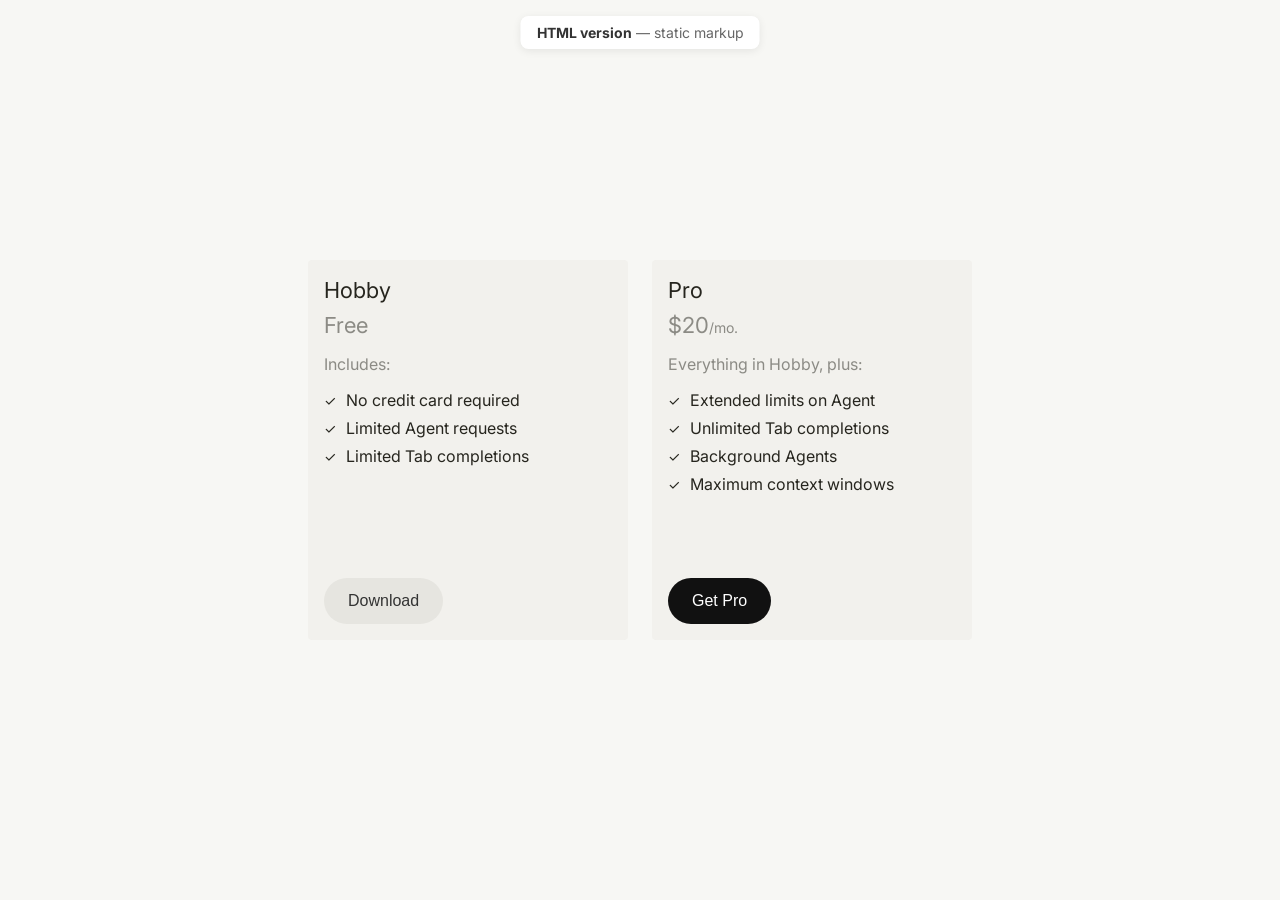
==== index.html @ d36ac08c "Initial commit" ====
<!DOCTYPE html>
<html lang="en">
<head>
    <meta charset="UTF-8">
    <meta name="viewport" content="width=device-width, initial-scale=1.0">
    <title>Pricing Plans — HTML version</title>
    <link rel="preconnect" href="https://fonts.googleapis.com">
    <link rel="preconnect" href="https://fonts.gstatic.com" crossorigin>
    <link href="https://fonts.googleapis.com/css2?family=Inter:wght@400;500;600;700&display=swap" rel="stylesheet">
    <link rel="stylesheet" href="styles.css">
</head>
<body>
    <p class="page-label"><strong>HTML version</strong> — static markup</p>
    <div class="cards-container">
        <div class="card">
            <div class="card-top">
                <h3 class="card-title">Hobby</h3>
                <p class="card-price">
                    <span class="card-price-amount">Free</span>
                </p>
                <div class="card-content">
                    <p class="includes-text">Includes:</p>
                    <ul class="features-list">
                        <li>
                            <span class="checkmark">✓</span>
                            No credit card required
                        </li>
                        <li>
                            <span class="checkmark">✓</span>
                            Limited Agent requests
                        </li>
                        <li>
                            <span class="checkmark">✓</span>
                            Limited Tab completions
                        </li>
                    </ul>
                </div>
            </div>
            <button class="download-button secondary">Download</button>
        </div>
        <div class="card">
            <div class="card-top">
                <h3 class="card-title">Pro</h3>
                <p class="card-price">
                    <span class="card-price-amount">$20</span>
                    <span class="card-price-period">/mo.</span>
                </p>
                <div class="card-content">
                    <p class="includes-text">Everything in Hobby, plus:</p>
                    <ul class="features-list">
                        <li>
                            <span class="checkmark">✓</span>
                            Extended limits on Agent
                        </li>
                        <li>
                            <span class="checkmark">✓</span>
                            Unlimited Tab completions
                        </li>
                        <li>
                            <span class="checkmark">✓</span>
                            Background Agents
                        </li>
                        <li>
                            <span class="checkmark">✓</span>
                            Maximum context windows
                        </li>
                    </ul>
                </div>
            </div>
            <button class="download-button primary">Get Pro</button>
        </div>
    </div>
</body>
</html>
---- styles.css ----
* {
    margin: 0;
    padding: 0;
    box-sizing: border-box;
}

body {
    font-family: 'Inter', -apple-system, BlinkMacSystemFont, 'Segoe UI', Roboto, sans-serif;
    background-color: #f7f7f4;
    display: flex;
    justify-content: center;
    align-items: center;
    min-height: 100vh;
    padding: 20px;
}

.cards-container {
    display: flex;
    flex-direction: row;
    gap: 24px;
    flex-wrap: nowrap;
    justify-content: center;
    align-items: flex-start;
}

.card {
    display: flex;
    flex-direction: column;
    min-height: 380px;
    background-color: #f2f1ed;
    border-radius: 4px;
    padding: 16px;
    width: 320px;
    flex-shrink: 0;
}

.card-top {
    display: flex;
    flex-direction: column;
}

.card-title {
    font-size: 22px;
    line-height: 28px;
    font-weight: 400;
    color: #26251e;
    margin-bottom: 8px;
}

.card-price {
    font-size: 20px;
    color: rgba(38, 37, 30, 0.5);
    display: inline-flex;
    align-items: baseline;
}

.card-price-amount {
    font-size: 22px;
    font-weight: 400;
    color: rgba(38, 37, 30, 0.5);
}

.card-price-period {
    font-size: 14px;
    color: rgba(38, 37, 30, 0.5);
}

.card-content {
    margin-bottom: 32px;
}

.includes-text {
    font-size: 16px;
    color: rgba(38, 37, 30, 0.5);
    margin: 16px 0px;
}

.features-list {
    list-style: none;
    padding: 0;
}

.features-list li {
    display: flex;
    align-items: center;
    margin-bottom: 8px;
    font-size: 16px;
    color: #26251e;
}

.checkmark {
    color: #26251e;
    font-size: 14px;
    margin-right: 10px;
    font-weight: 400;
}

.download-button {
    margin-top: auto;
    width: fit-content;
    background-color: #e6e5e0;
    border: none;
    border-radius: 999px;
    padding: 14px 24px;
    font-size: 16px;
    font-weight: 500;
    color: #333;
    cursor: pointer;
    transition: background-color 0.2s ease;
}

.download-button:hover {
    background-color: #D8D6CE;
}

.download-button:active {
    background-color: #D8D6CE;
}

.download-button.primary {
    background-color: #111;
    color: #fff;
}

.download-button.primary:hover {
    background-color: #333;
}

.download-button.primary:active {
    background-color: #333;
}

.page-label {
    position: fixed;
    top: 16px;
    left: 50%;
    transform: translateX(-50%);
    font-size: 14px;
    color: #666;
    background: #fff;
    padding: 8px 16px;
    border-radius: 8px;
    box-shadow: 0 2px 8px rgba(0,0,0,0.08);
}

.page-label strong {
    color: #333;
}
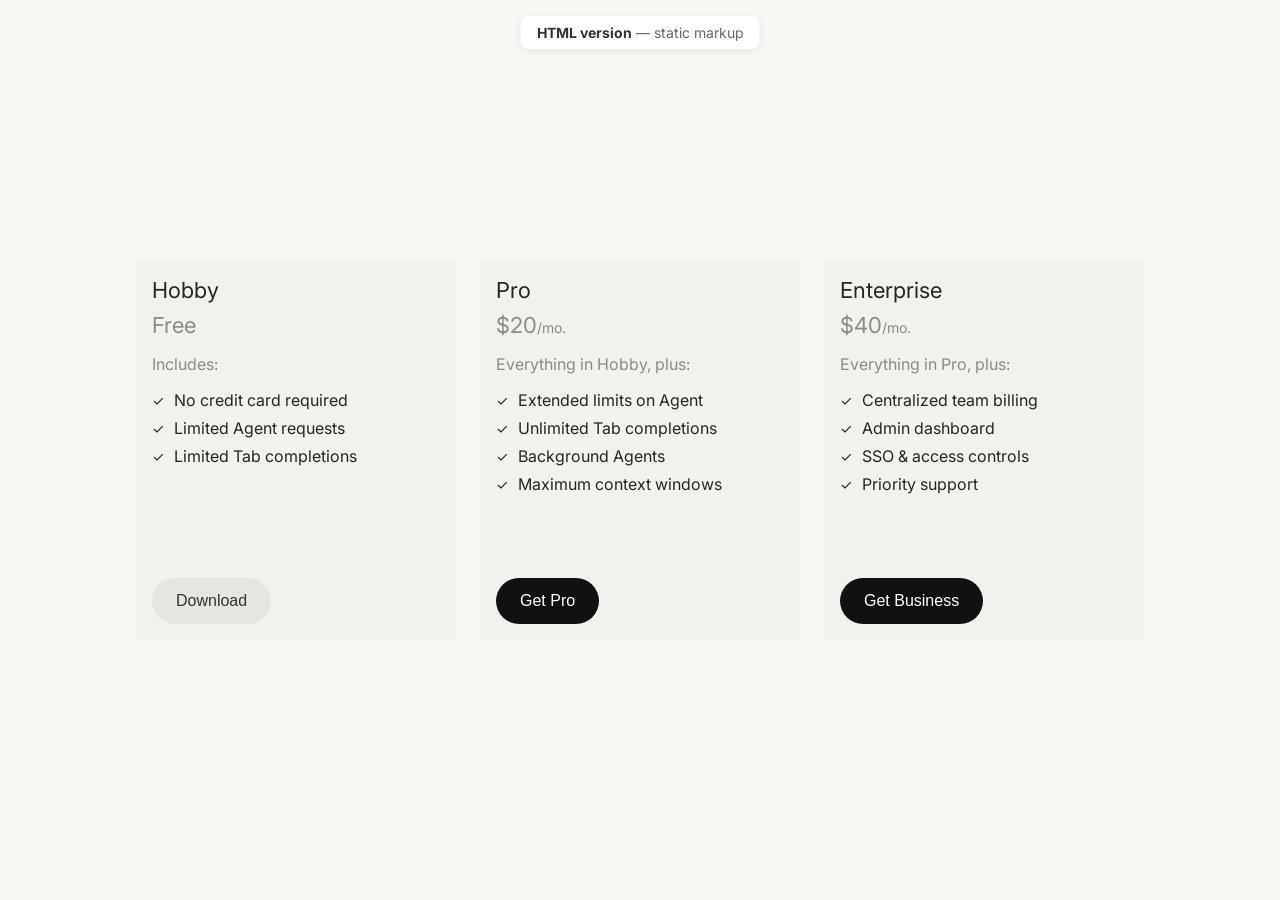
==== commit efe0efeb: "Update index.html" ====
--- a/index.html
+++ b/index.html
@@ -1,26 +1,47 @@
 <!DOCTYPE html>
+<!-- Tells the browser this is an HTML5 document -->
 <html lang="en">
 <head>
+    <!-- Sets the character encoding so special characters display correctly -->
     <meta charset="UTF-8">
+    <!-- Makes the page scale correctly on mobile devices -->
     <meta name="viewport" content="width=device-width, initial-scale=1.0">
+    <!-- Tab title shown in the browser -->
     <title>Pricing Plans — HTML version</title>
+
+    <!-- Preconnect speeds up loading the Google Fonts stylesheet -->
     <link rel="preconnect" href="https://fonts.googleapis.com">
     <link rel="preconnect" href="https://fonts.gstatic.com" crossorigin>
+    <!-- Loads the Inter typeface in four weights: 400, 500, 600, 700 -->
     <link href="https://fonts.googleapis.com/css2?family=Inter:wght@400;500;600;700&display=swap" rel="stylesheet">
+    <!-- Links our main stylesheet -->
     <link rel="stylesheet" href="styles.css">
 </head>
 <body>
+
+    <!-- Fixed label at the top of the page indicating this is the HTML version -->
     <p class="page-label"><strong>HTML version</strong> — static markup</p>
+
+    <!-- Wrapper that sits both cards side by side -->
     <div class="cards-container">
+
+        <!-- ── CARD 1: Hobby (free tier) ── -->
         <div class="card">
+
+            <!-- Top section holds the plan name, price, and feature list -->
             <div class="card-top">
                 <h3 class="card-title">Hobby</h3>
+
+                <!-- Price block — shows "Free" with no period label -->
                 <p class="card-price">
                     <span class="card-price-amount">Free</span>
                 </p>
+
+                <!-- Feature list for this plan -->
                 <div class="card-content">
                     <p class="includes-text">Includes:</p>
                     <ul class="features-list">
+                        <!-- Each <li> pairs a checkmark icon with a feature label -->
                         <li>
                             <span class="checkmark">✓</span>
                             No credit card required
@@ -36,18 +57,31 @@
                     </ul>
                 </div>
             </div>
+
+            <!-- CTA button — secondary style (light background) -->
             <button class="download-button secondary">Download</button>
+
         </div>
+        <!-- ── END CARD 1 ── -->
+
+        <!-- ── CARD 2: Pro (paid tier) ── -->
         <div class="card">
+
+            <!-- Top section holds the plan name, price, and feature list -->
             <div class="card-top">
                 <h3 class="card-title">Pro</h3>
+
+                <!-- Price block — amount + billing period side by side -->
                 <p class="card-price">
                     <span class="card-price-amount">$20</span>
                     <span class="card-price-period">/mo.</span>
                 </p>
+
+                <!-- Feature list for this plan -->
                 <div class="card-content">
                     <p class="includes-text">Everything in Hobby, plus:</p>
                     <ul class="features-list">
+                        <!-- Each <li> pairs a checkmark icon with a feature label -->
                         <li>
                             <span class="checkmark">✓</span>
                             Extended limits on Agent
@@ -67,8 +101,62 @@
                     </ul>
                 </div>
             </div>
+
+            <!-- CTA button — primary style (dark background) -->
             <button class="download-button primary">Get Pro</button>
+
         </div>
+        <!-- ── END CARD 2 ── -->
+
+        <!-- ── CARD 3: Business (team tier) ── -->
+        <!-- NEW CARD: Copy the same <div class="card"> structure as above.
+             Every card follows the exact same 3-part pattern:
+               1. .card-top  → plan name + price + feature list
+               2. .card-content inside .card-top → the <ul> of features
+               3. <button>   → the CTA at the bottom                    -->
+        <div class="card">
+
+            <!-- 1. Top section — plan name and price -->
+            <div class="card-top">
+                <h3 class="card-title">Enterprise</h3>
+
+                <!-- Price block — amount + billing period side by side -->
+                <p class="card-price">
+                    <span class="card-price-amount">$40</span>
+                    <span class="card-price-period">/mo.</span>
+                </p>
+
+                <!-- 2. Feature list — each <li> follows the checkmark + label pattern -->
+                <div class="card-content">
+                    <p class="includes-text">Everything in Pro, plus:</p>
+                    <ul class="features-list">
+                        <!-- Add or remove <li> blocks here to change the feature list -->
+                        <li>
+                            <span class="checkmark">✓</span>
+                            Centralized team billing
+                        </li>
+                        <li>
+                            <span class="checkmark">✓</span>
+                            Admin dashboard
+                        </li>
+                        <li>
+                            <span class="checkmark">✓</span>
+                            SSO & access controls
+                        </li>
+                        <li>
+                            <span class="checkmark">✓</span>
+                            Priority support
+                        </li>
+                    </ul>
+                </div>
+            </div>
+
+            <!-- 3. CTA button — primary style (dark background) -->
+            <button class="download-button primary">Get Business</button>
+
+        </div>
+        <!-- ── END CARD 3 ── -->
+
     </div>
 </body>
 </html>
--- a/styles.css
+++ b/styles.css
@@ -1,148 +1,200 @@
+/* ============================================================
+   GLOBAL RESET
+   Strips browser default margin, padding, and switches to
+   border-box sizing so padding is included in element widths.
+   ============================================================ */
 * {
     margin: 0;
     padding: 0;
     box-sizing: border-box;
 }
 
+/* ============================================================
+   PAGE BODY
+   Centers content both vertically and horizontally.
+   Background is a soft warm off-white (#f7f7f4).
+   ============================================================ */
 body {
+    /* Inter is the primary typeface; the stack after it are OS fallbacks */
     font-family: 'Inter', -apple-system, BlinkMacSystemFont, 'Segoe UI', Roboto, sans-serif;
-    background-color: #f7f7f4;
-    display: flex;
+    background-color: #f7f7f4;     /* warm off-white canvas */
+    display: flex;
+    justify-content: center;       /* horizontal centering */
+    align-items: center;           /* vertical centering */
+    min-height: 100vh;             /* fills the full browser height */
+    padding: 20px;                 /* breathing room on small screens */
+}
+
+/* ============================================================
+   CARDS CONTAINER
+   Lays out the pricing cards in a horizontal row.
+   Cards won't wrap — they always stay side by side.
+   ============================================================ */
+.cards-container {
+    display: flex;
+    flex-direction: row;           /* left → right layout */
+    gap: 24px;                     /* space between the two cards */
+    flex-wrap: nowrap;             /* prevent stacking on resize */
     justify-content: center;
-    align-items: center;
-    min-height: 100vh;
-    padding: 20px;
-}
-
-.cards-container {
-    display: flex;
-    flex-direction: row;
-    gap: 24px;
-    flex-wrap: nowrap;
-    justify-content: center;
-    align-items: flex-start;
-}
-
+    align-items: flex-start;       /* align cards to their top edges */
+}
+
+/* ============================================================
+   CARD
+   The outer shell of each pricing tile.
+   Uses column flex so the CTA button sticks to the bottom.
+   ============================================================ */
 .card {
     display: flex;
-    flex-direction: column;
-    min-height: 380px;
-    background-color: #f2f1ed;
-    border-radius: 4px;
+    flex-direction: column;        /* stacks title → price → features → button */
+    min-height: 380px;             /* minimum card height so buttons align */
+    background-color: #f2f1ed;    /* slightly darker warm off-white than the page */
+    border-radius: 4px;            /* subtle rounded corners */
     padding: 16px;
     width: 320px;
-    flex-shrink: 0;
-}
-
+    flex-shrink: 0;                /* prevents cards from squishing */
+}
+
+/* ============================================================
+   CARD TOP
+   Groups the plan name, price, and feature list.
+   Flex column lets each child stack naturally.
+   ============================================================ */
 .card-top {
     display: flex;
     flex-direction: column;
 }
 
+/* ── Plan name (e.g. "Hobby", "Pro") ── */
 .card-title {
     font-size: 22px;
     line-height: 28px;
-    font-weight: 400;
-    color: #26251e;
+    font-weight: 400;              /* intentionally light — not bold */
+    color: #26251e;                /* near-black warm dark */
     margin-bottom: 8px;
 }
 
+/* ── Price row wrapper (e.g. "$20 /mo.") ── */
 .card-price {
     font-size: 20px;
-    color: rgba(38, 37, 30, 0.5);
+    color: rgba(38, 37, 30, 0.5); /* 50% opacity of the dark color = muted */
     display: inline-flex;
-    align-items: baseline;
-}
-
+    align-items: baseline;         /* aligns "$20" and "/mo." on the text baseline */
+}
+
+/* ── The numeric price or "Free" ── */
 .card-price-amount {
     font-size: 22px;
     font-weight: 400;
     color: rgba(38, 37, 30, 0.5);
 }
 
+/* ── The billing period label e.g. "/mo." ── */
 .card-price-period {
-    font-size: 14px;
+    font-size: 14px;               /* smaller than the amount for hierarchy */
     color: rgba(38, 37, 30, 0.5);
 }
 
+/* ── Feature list wrapper — adds space below before the button ── */
 .card-content {
     margin-bottom: 32px;
 }
 
+/* ── "Includes:" / "Everything in Hobby, plus:" label ── */
 .includes-text {
     font-size: 16px;
-    color: rgba(38, 37, 30, 0.5);
-    margin: 16px 0px;
-}
-
+    color: rgba(38, 37, 30, 0.5); /* muted to de-emphasize the label */
+    margin: 16px 0px;              /* vertical rhythm between price and features */
+}
+
+/* ── Feature list — removes default bullet points ── */
 .features-list {
     list-style: none;
     padding: 0;
 }
 
+/* ── Individual feature row ── */
 .features-list li {
     display: flex;
-    align-items: center;
-    margin-bottom: 8px;
+    align-items: center;           /* vertically centers checkmark with text */
+    margin-bottom: 8px;            /* space between rows */
     font-size: 16px;
-    color: #26251e;
-}
-
+    color: #26251e;                /* full-opacity dark for legibility */
+}
+
+/* ── Checkmark icon before each feature ── */
 .checkmark {
     color: #26251e;
     font-size: 14px;
-    margin-right: 10px;
+    margin-right: 10px;            /* gap between checkmark and label text */
     font-weight: 400;
 }
 
+/* ============================================================
+   CTA BUTTON — BASE (secondary / light style)
+   Sits at the bottom of the card via margin-top: auto.
+   Shared styles for both secondary and primary variants.
+   ============================================================ */
 .download-button {
-    margin-top: auto;
-    width: fit-content;
-    background-color: #e6e5e0;
+    margin-top: auto;              /* pushes button to the card's bottom edge */
+    width: fit-content;            /* button only as wide as its label */
+    background-color: #e6e5e0;    /* light warm gray */
     border: none;
-    border-radius: 999px;
+    border-radius: 999px;          /* pill shape */
     padding: 14px 24px;
     font-size: 16px;
     font-weight: 500;
     color: #333;
     cursor: pointer;
-    transition: background-color 0.2s ease;
-}
-
+    transition: background-color 0.2s ease; /* smooth hover/active feedback */
+}
+
+/* Hover state — slightly darker to signal interactivity */
 .download-button:hover {
     background-color: #D8D6CE;
 }
 
+/* Active (click) state — same as hover for a press effect */
 .download-button:active {
     background-color: #D8D6CE;
 }
 
+/* ============================================================
+   CTA BUTTON — PRIMARY (dark style, used on "Get Pro")
+   Overrides the base button with an inverted dark palette.
+   ============================================================ */
 .download-button.primary {
-    background-color: #111;
-    color: #fff;
+    background-color: #111;        /* near-black fill */
+    color: #fff;                   /* white label for contrast */
 }
 
 .download-button.primary:hover {
-    background-color: #333;
+    background-color: #333;        /* lightens slightly on hover */
 }
 
 .download-button.primary:active {
     background-color: #333;
 }
 
+/* ============================================================
+   PAGE LABEL
+   Fixed badge at the top of the viewport indicating
+   which version of the page is being viewed.
+   ============================================================ */
 .page-label {
-    position: fixed;
+    position: fixed;               /* stays in place while scrolling */
     top: 16px;
     left: 50%;
-    transform: translateX(-50%);
+    transform: translateX(-50%);   /* centers horizontally without knowing width */
     font-size: 14px;
     color: #666;
     background: #fff;
     padding: 8px 16px;
     border-radius: 8px;
-    box-shadow: 0 2px 8px rgba(0,0,0,0.08);
-}
-
+    box-shadow: 0 2px 8px rgba(0,0,0,0.08); /* soft drop shadow for lift effect */
+}
+
+/* Bold portion of the label (e.g. "HTML version") */
 .page-label strong {
     color: #333;
 }
